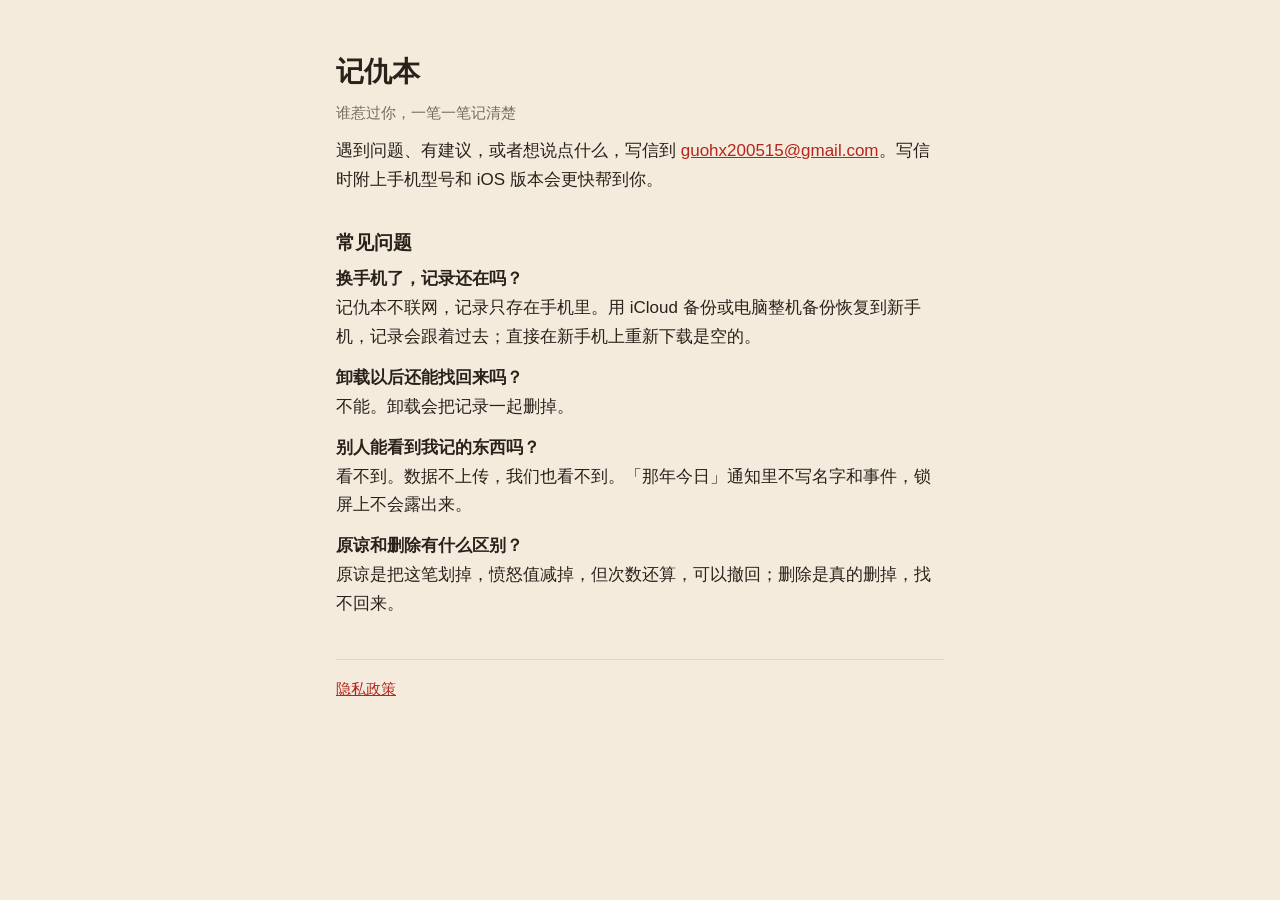
==== hit-snob/index.html @ 3f60bb9b "记仇本：隐私政策和支持页" ====
<!doctype html>
<html lang="zh-Hans">
<head>
<meta charset="utf-8">
<meta name="viewport" content="width=device-width, initial-scale=1">
<title>记仇本 · 支持</title>
<link rel="stylesheet" href="../style.css">
</head>
<body>
<main>
<h1>记仇本</h1>
<p class="muted">谁惹过你，一笔一笔记清楚</p>

<p>遇到问题、有建议，或者想说点什么，写信到 <a href="mailto:guohx200515@gmail.com">guohx200515@gmail.com</a>。写信时附上手机型号和 iOS 版本会更快帮到你。</p>

<h2>常见问题</h2>
<p><strong>换手机了，记录还在吗？</strong><br>记仇本不联网，记录只存在手机里。用 iCloud 备份或电脑整机备份恢复到新手机，记录会跟着过去；直接在新手机上重新下载是空的。</p>
<p><strong>卸载以后还能找回来吗？</strong><br>不能。卸载会把记录一起删掉。</p>
<p><strong>别人能看到我记的东西吗？</strong><br>看不到。数据不上传，我们也看不到。「那年今日」通知里不写名字和事件，锁屏上不会露出来。</p>
<p><strong>原谅和删除有什么区别？</strong><br>原谅是把这笔划掉，愤怒值减掉，但次数还算，可以撤回；删除是真的删掉，找不回来。</p>

<hr>
<p class="muted"><a href="privacy.html">隐私政策</a></p>
</main>
</body>
</html>
---- style.css ----
:root { --bg: #F4EBDD; --fg: #2A211B; --muted: #7A6A5C; --accent: #B3261E; --line: #E2D5C3; }
@media (prefers-color-scheme: dark) { :root { --bg: #16120F; --fg: #F1E6D6; --muted: #A39380; --accent: #E5675E; --line: #2E2620; } }
* { box-sizing: border-box; }
body { margin: 0; background: var(--bg); color: var(--fg); font: 17px/1.7 -apple-system, "PingFang SC", "Hiragino Sans GB", sans-serif; }
main { max-width: 640px; margin: 0 auto; padding: 48px 16px 64px; }
h1 { font-size: 28px; margin: 0 0 4px; }
h2 { font-size: 19px; margin: 32px 0 6px; }
p { margin: 0 0 12px; }
.muted { color: var(--muted); font-size: 15px; }
a { color: var(--accent); }
ul { padding-left: 20px; }
hr { border: 0; border-top: 1px solid var(--line); margin: 40px 0 16px; }
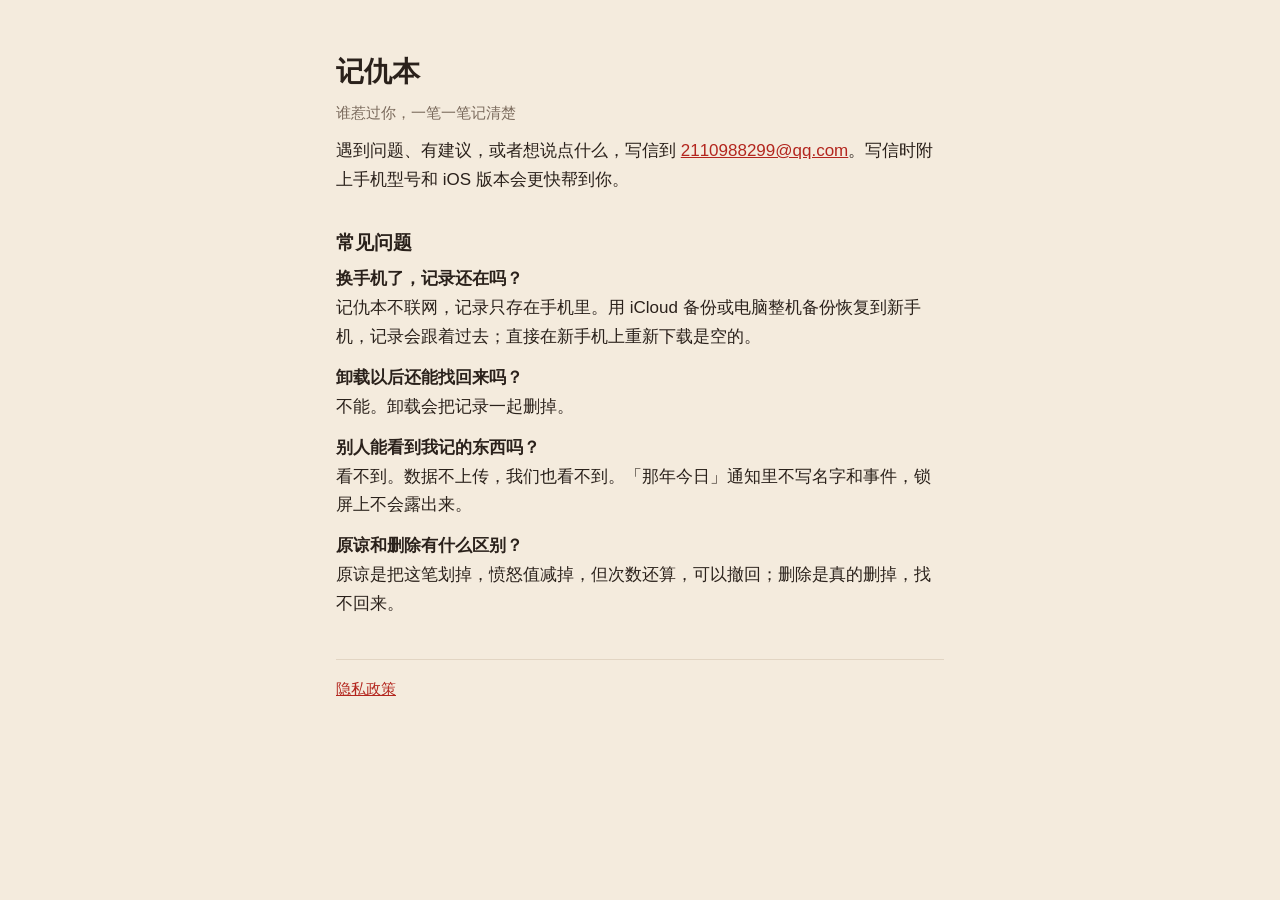
==== commit da3a840e: "联系邮箱换成 2110988299@qq.com" ====
--- a/hit-snob/index.html
+++ b/hit-snob/index.html
@@ -11,7 +11,7 @@
 <h1>记仇本</h1>
 <p class="muted">谁惹过你，一笔一笔记清楚</p>
 
-<p>遇到问题、有建议，或者想说点什么，写信到 <a href="mailto:guohx200515@gmail.com">guohx200515@gmail.com</a>。写信时附上手机型号和 iOS 版本会更快帮到你。</p>
+<p>遇到问题、有建议，或者想说点什么，写信到 <a href="mailto:2110988299@qq.com">2110988299@qq.com</a>。写信时附上手机型号和 iOS 版本会更快帮到你。</p>
 
 <h2>常见问题</h2>
 <p><strong>换手机了，记录还在吗？</strong><br>记仇本不联网，记录只存在手机里。用 iCloud 备份或电脑整机备份恢复到新手机，记录会跟着过去；直接在新手机上重新下载是空的。</p>
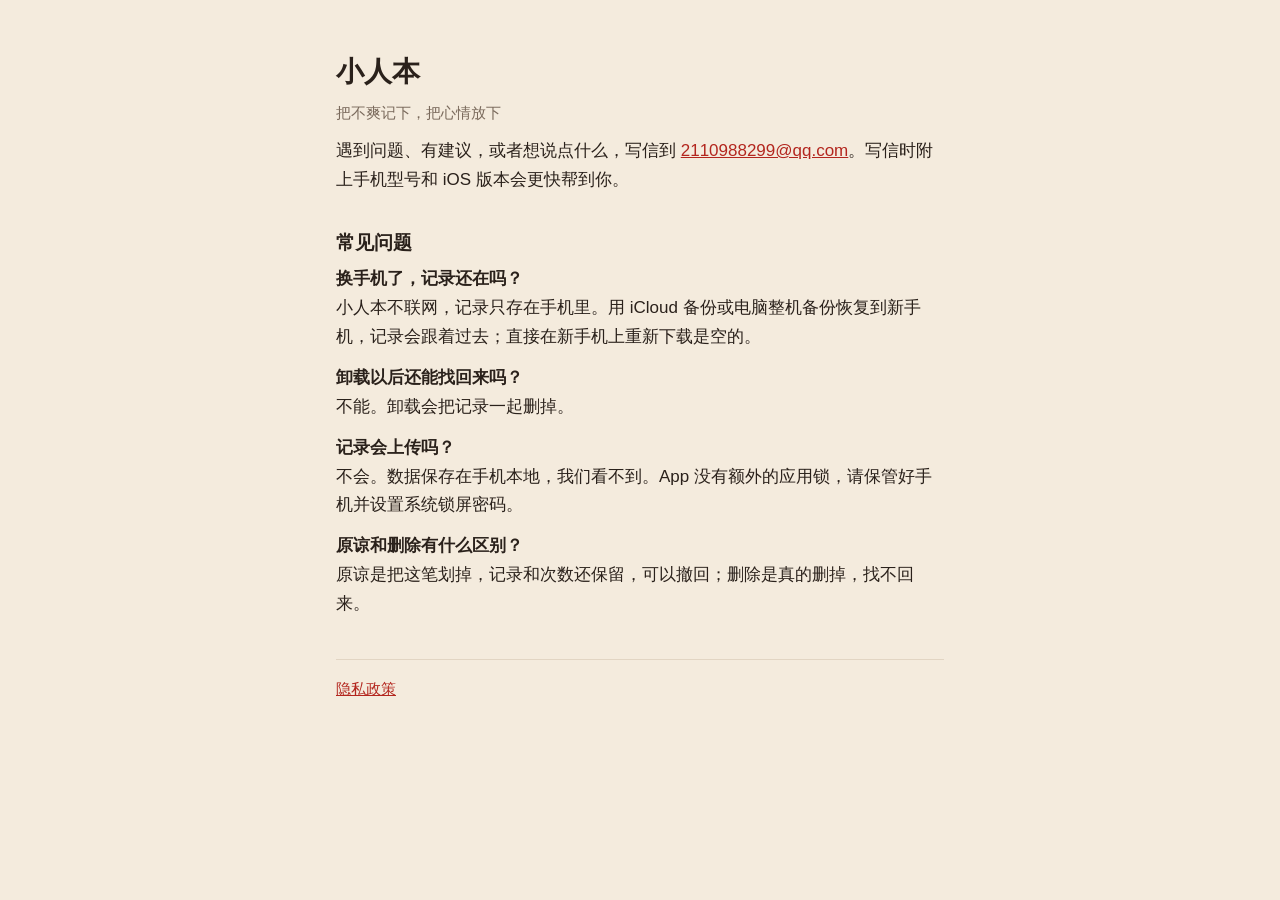
==== commit a2c9cae9: "改名小人本，更新支持页和隐私政策" ====
--- a/hit-snob/index.html
+++ b/hit-snob/index.html
@@ -3,21 +3,21 @@
 <head>
 <meta charset="utf-8">
 <meta name="viewport" content="width=device-width, initial-scale=1">
-<title>记仇本 · 支持</title>
+<title>小人本 · 支持</title>
 <link rel="stylesheet" href="../style.css">
 </head>
 <body>
 <main>
-<h1>记仇本</h1>
-<p class="muted">谁惹过你，一笔一笔记清楚</p>
+<h1>小人本</h1>
+<p class="muted">把不爽记下，把心情放下</p>
 
 <p>遇到问题、有建议，或者想说点什么，写信到 <a href="mailto:2110988299@qq.com">2110988299@qq.com</a>。写信时附上手机型号和 iOS 版本会更快帮到你。</p>
 
 <h2>常见问题</h2>
-<p><strong>换手机了，记录还在吗？</strong><br>记仇本不联网，记录只存在手机里。用 iCloud 备份或电脑整机备份恢复到新手机，记录会跟着过去；直接在新手机上重新下载是空的。</p>
+<p><strong>换手机了，记录还在吗？</strong><br>小人本不联网，记录只存在手机里。用 iCloud 备份或电脑整机备份恢复到新手机，记录会跟着过去；直接在新手机上重新下载是空的。</p>
 <p><strong>卸载以后还能找回来吗？</strong><br>不能。卸载会把记录一起删掉。</p>
-<p><strong>别人能看到我记的东西吗？</strong><br>看不到。数据不上传，我们也看不到。「那年今日」通知里不写名字和事件，锁屏上不会露出来。</p>
-<p><strong>原谅和删除有什么区别？</strong><br>原谅是把这笔划掉，愤怒值减掉，但次数还算，可以撤回；删除是真的删掉，找不回来。</p>
+<p><strong>记录会上传吗？</strong><br>不会。数据保存在手机本地，我们看不到。App 没有额外的应用锁，请保管好手机并设置系统锁屏密码。</p>
+<p><strong>原谅和删除有什么区别？</strong><br>原谅是把这笔划掉，记录和次数还保留，可以撤回；删除是真的删掉，找不回来。</p>
 
 <hr>
 <p class="muted"><a href="privacy.html">隐私政策</a></p>
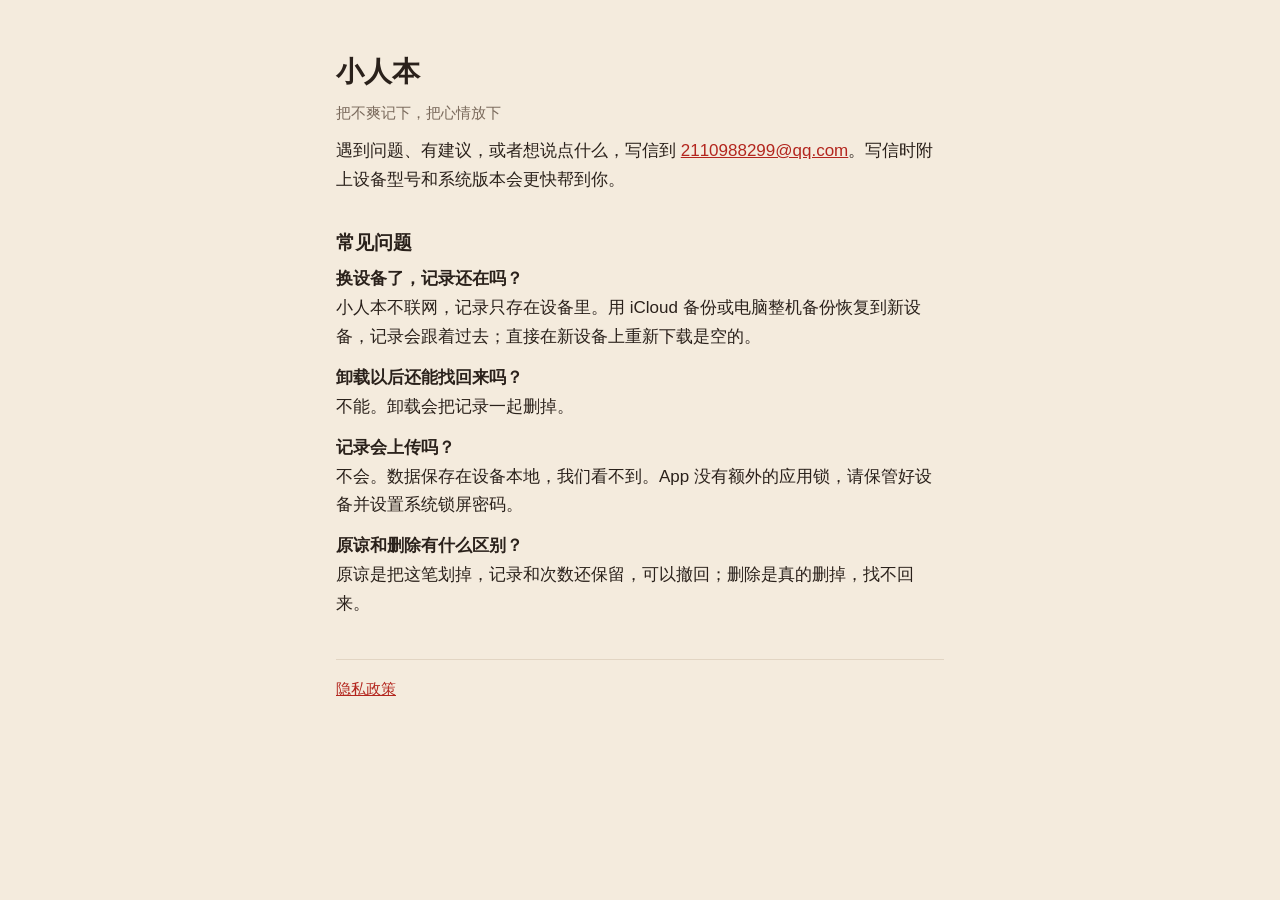
==== commit bbf78784: "支持页和隐私政策改成设备；iPhone Duo 和 iPad 上架截图（上传中转用）" ====
--- a/hit-snob/index.html
+++ b/hit-snob/index.html
@@ -11,12 +11,12 @@
 <h1>小人本</h1>
 <p class="muted">把不爽记下，把心情放下</p>
 
-<p>遇到问题、有建议，或者想说点什么，写信到 <a href="mailto:2110988299@qq.com">2110988299@qq.com</a>。写信时附上手机型号和 iOS 版本会更快帮到你。</p>
+<p>遇到问题、有建议，或者想说点什么，写信到 <a href="mailto:2110988299@qq.com">2110988299@qq.com</a>。写信时附上设备型号和系统版本会更快帮到你。</p>
 
 <h2>常见问题</h2>
-<p><strong>换手机了，记录还在吗？</strong><br>小人本不联网，记录只存在手机里。用 iCloud 备份或电脑整机备份恢复到新手机，记录会跟着过去；直接在新手机上重新下载是空的。</p>
+<p><strong>换设备了，记录还在吗？</strong><br>小人本不联网，记录只存在设备里。用 iCloud 备份或电脑整机备份恢复到新设备，记录会跟着过去；直接在新设备上重新下载是空的。</p>
 <p><strong>卸载以后还能找回来吗？</strong><br>不能。卸载会把记录一起删掉。</p>
-<p><strong>记录会上传吗？</strong><br>不会。数据保存在手机本地，我们看不到。App 没有额外的应用锁，请保管好手机并设置系统锁屏密码。</p>
+<p><strong>记录会上传吗？</strong><br>不会。数据保存在设备本地，我们看不到。App 没有额外的应用锁，请保管好设备并设置系统锁屏密码。</p>
 <p><strong>原谅和删除有什么区别？</strong><br>原谅是把这笔划掉，记录和次数还保留，可以撤回；删除是真的删掉，找不回来。</p>
 
 <hr>
